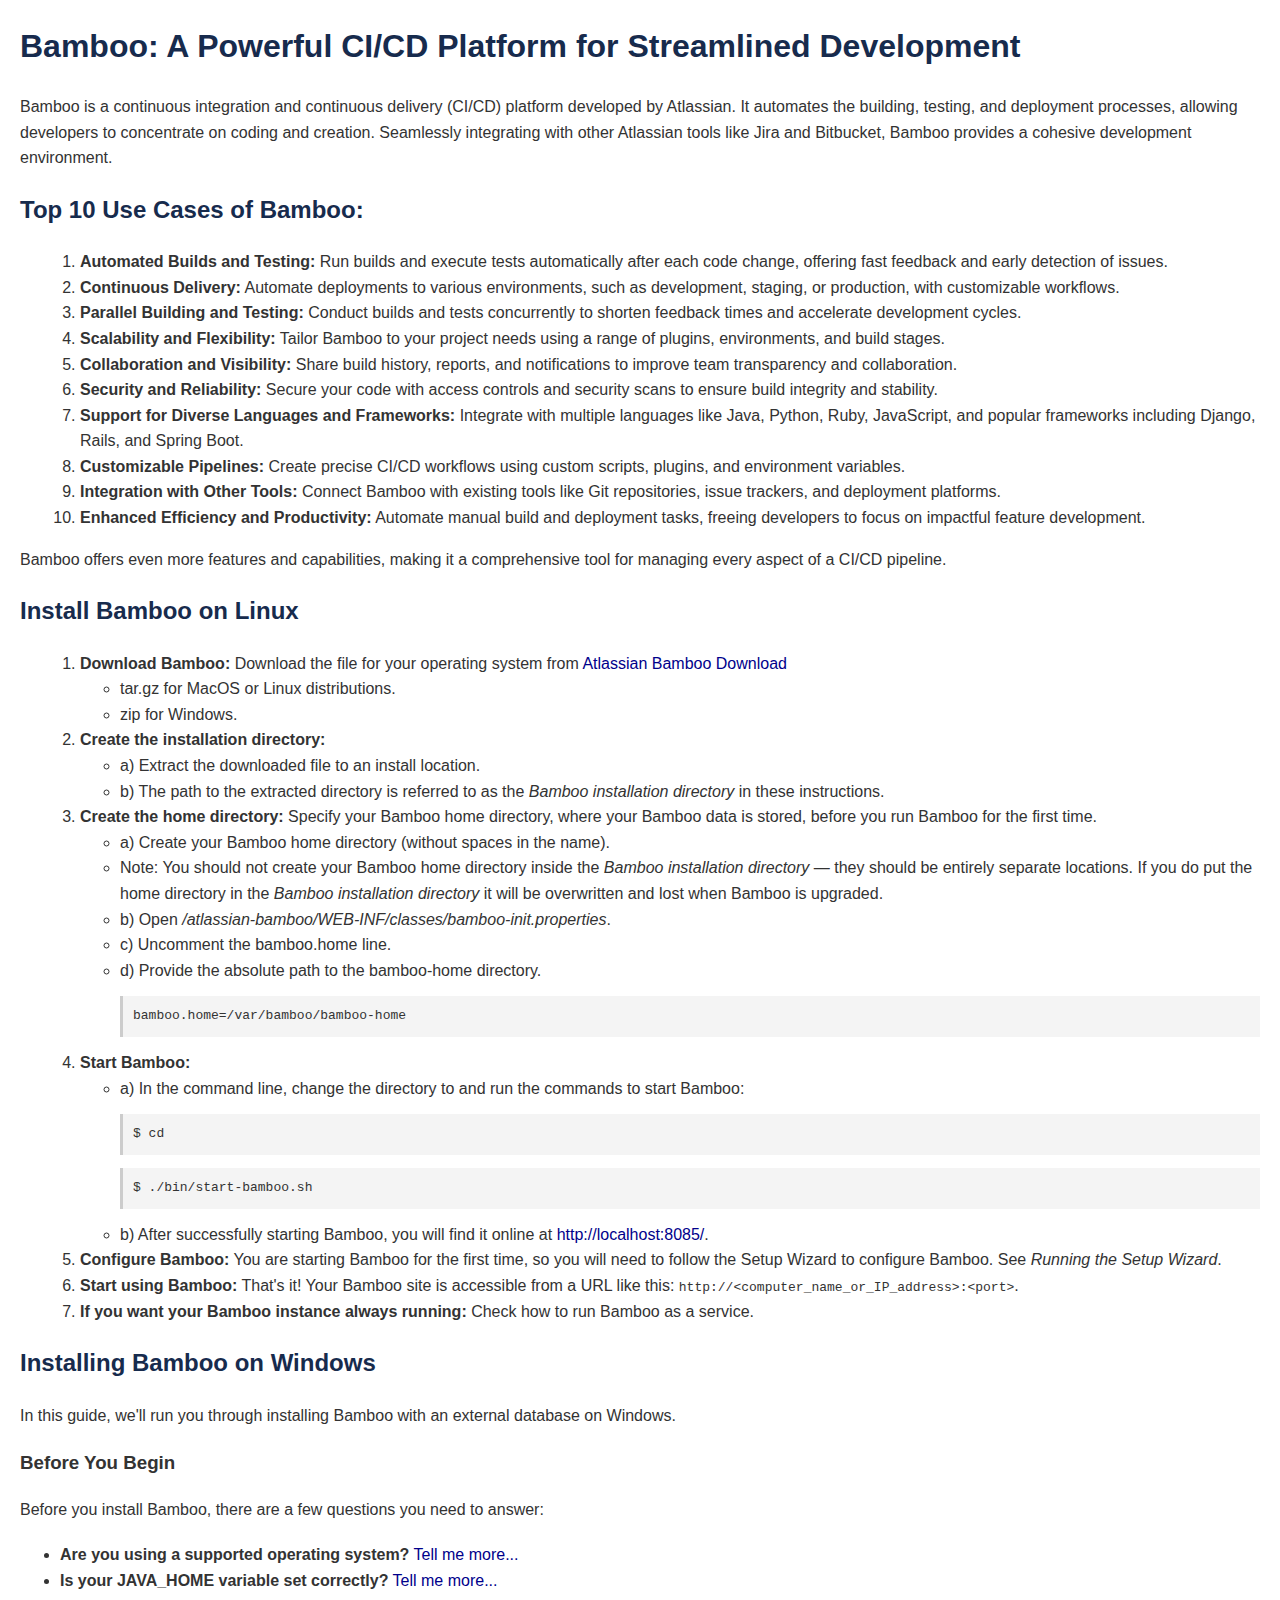
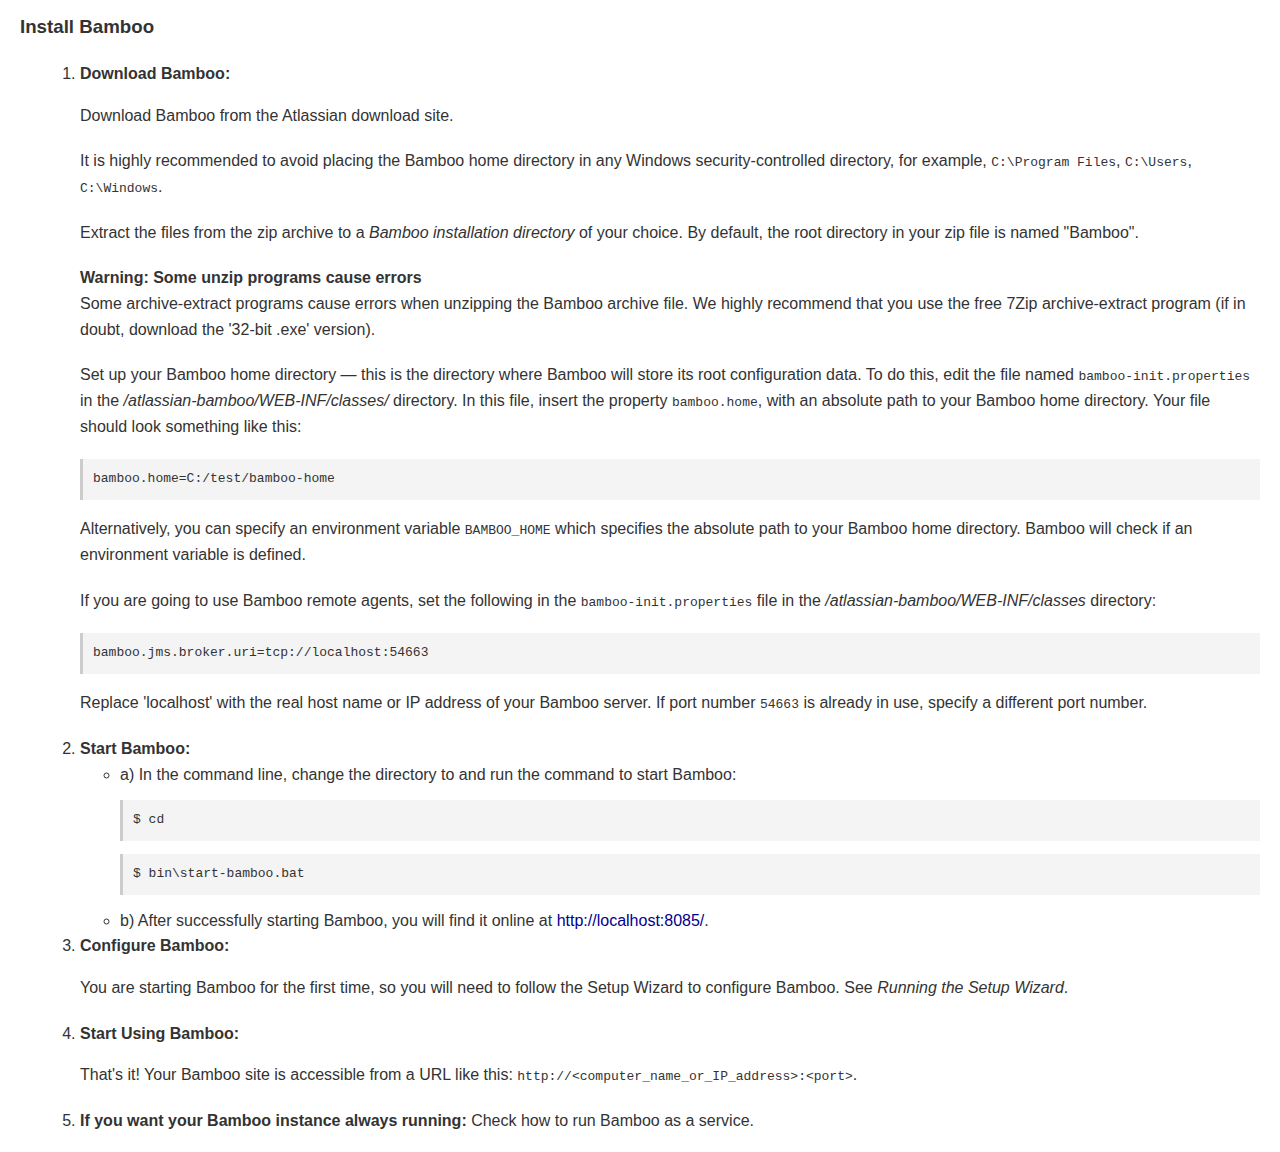
==== index.html @ e3a887dc "Update index.html" ====
<!DOCTYPE html>
<html lang="en">
<head>
    <meta charset="UTF-8">
    <meta name="viewport" content="width=device-width, initial-scale=1.0">
    <title>Bamboo: A Powerful CI/CD Platform for Streamlined Development</title>
    <link rel="stylesheet" href="style.css">
  
</head>
<body>
    <h1>Bamboo: A Powerful CI/CD Platform for Streamlined Development</h1>
    <p>Bamboo is a continuous integration and continuous delivery (CI/CD) platform developed by Atlassian. It automates the building, testing, and deployment processes, allowing developers to concentrate on coding and creation. Seamlessly integrating with other Atlassian tools like Jira and Bitbucket, Bamboo provides a cohesive development environment.</p>
    
    <h2>Top 10 Use Cases of Bamboo:</h2>
    <ol>
        <li><strong>Automated Builds and Testing:</strong> Run builds and execute tests automatically after each code change, offering fast feedback and early detection of issues.</li>
        <li><strong>Continuous Delivery:</strong> Automate deployments to various environments, such as development, staging, or production, with customizable workflows.</li>
        <li><strong>Parallel Building and Testing:</strong> Conduct builds and tests concurrently to shorten feedback times and accelerate development cycles.</li>
        <li><strong>Scalability and Flexibility:</strong> Tailor Bamboo to your project needs using a range of plugins, environments, and build stages.</li>
        <li><strong>Collaboration and Visibility:</strong> Share build history, reports, and notifications to improve team transparency and collaboration.</li>
        <li><strong>Security and Reliability:</strong> Secure your code with access controls and security scans to ensure build integrity and stability.</li>
        <li><strong>Support for Diverse Languages and Frameworks:</strong> Integrate with multiple languages like Java, Python, Ruby, JavaScript, and popular frameworks including Django, Rails, and Spring Boot.</li>
        <li><strong>Customizable Pipelines:</strong> Create precise CI/CD workflows using custom scripts, plugins, and environment variables.</li>
        <li><strong>Integration with Other Tools:</strong> Connect Bamboo with existing tools like Git repositories, issue trackers, and deployment platforms.</li>
        <li><strong>Enhanced Efficiency and Productivity:</strong> Automate manual build and deployment tasks, freeing developers to focus on impactful feature development.</li>
    </ol>

    <p>Bamboo offers even more features and capabilities, making it a comprehensive tool for managing every aspect of a CI/CD pipeline.</p>

    <h2>Install Bamboo on Linux</h2>
    <ol>
        <li><strong>Download Bamboo:</strong> Download the file for your operating system from <a href="https://www.atlassian.com/software/bamboo/download" target="_blank">Atlassian Bamboo Download</a>
            <ul>
                <li>tar.gz for MacOS or Linux distributions.</li>
                <li>zip for Windows.</li>
            </ul>
        </li>
        <li><strong>Create the installation directory:</strong>
            <ul>
                <li>a) Extract the downloaded file to an install location.</li>
                <li>b) The path to the extracted directory is referred to as the <em>Bamboo installation directory</em> in these instructions.</li>
            </ul>
        </li>
        <li><strong>Create the home directory:</strong> Specify your Bamboo home directory, where your Bamboo data is stored, before you run Bamboo for the first time.
            <ul>
                <li>a) Create your Bamboo home directory (without spaces in the name).</li>
                <li>Note: You should not create your Bamboo home directory inside the <em>Bamboo installation directory</em> — they should be entirely separate locations. If you do put the home directory in the <em>Bamboo installation directory</em> it will be overwritten and lost when Bamboo is upgraded.</li>
                <li>b) Open <em><Bamboo installation directory>/atlassian-bamboo/WEB-INF/classes/bamboo-init.properties</em>.</li>
                <li>c) Uncomment the bamboo.home line.</li>
                <li>d) Provide the absolute path to the bamboo-home directory.
                    <pre>bamboo.home=/var/bamboo/bamboo-home</pre>
                </li>
            </ul>
        </li>
        <li><strong>Start Bamboo:</strong>
            <ul>
                <li>a) In the command line, change the directory to <em><Bamboo installation directory></em> and run the commands to start Bamboo:
                    <pre>$ cd <Bamboo installation directory></pre>
                    <pre>$ ./bin/start-bamboo.sh</pre>
                </li>
                <li>b) After successfully starting Bamboo, you will find it online at <a href="http://localhost:8085/" target="_blank">http://localhost:8085/</a>.</li>
            </ul>
        </li>
        <li><strong>Configure Bamboo:</strong> You are starting Bamboo for the first time, so you will need to follow the Setup Wizard to configure Bamboo. See <em>Running the Setup Wizard</em>.</li>
        <li><strong>Start using Bamboo:</strong> That's it! Your Bamboo site is accessible from a URL like this: <code>http://&lt;computer_name_or_IP_address&gt;:&lt;port&gt;</code>.</li>
        <li><strong>If you want your Bamboo instance always running:</strong> Check how to run Bamboo as a service.</li>
    </ol>

    <h2>Installing Bamboo on Windows</h2>

<p>In this guide, we'll run you through installing Bamboo with an external database on Windows.</p>

<h3>Before You Begin</h3>
<p>Before you install Bamboo, there are a few questions you need to answer:</p>
<ul>
    <li><strong>Are you using a supported operating system?</strong> <a href="#">Tell me more...</a></li>
    <li><strong>Is your JAVA_HOME variable set correctly?</strong> <a href="#">Tell me more...</a></li>
</ul>

<h3>Install Bamboo</h3>
<ol>
    <li><strong>Download Bamboo:</strong>
        <p>Download Bamboo from the Atlassian download site.</p>
        <p>It is highly recommended to avoid placing the Bamboo home directory in any Windows security-controlled directory, for example, <code>C:\Program Files</code>, <code>C:\Users</code>, <code>C:\Windows</code>.</p>
        <p>Extract the files from the zip archive to a <em>Bamboo installation directory</em> of your choice. By default, the root directory in your zip file is named "Bamboo".</p>
        <p><strong>Warning: Some unzip programs cause errors</strong><br>
        Some archive-extract programs cause errors when unzipping the Bamboo archive file. We highly recommend that you use the free 7Zip archive-extract program (if in doubt, download the '32-bit .exe' version).</p>
        <p>Set up your Bamboo home directory — this is the directory where Bamboo will store its root configuration data. To do this, edit the file named <code>bamboo-init.properties</code> in the <em><Bamboo installation directory>/atlassian-bamboo/WEB-INF/classes/</em> directory. In this file, insert the property <code>bamboo.home</code>, with an absolute path to your Bamboo home directory. Your file should look something like this:</p>
        <pre>bamboo.home=C:/test/bamboo-home</pre>
        <p>Alternatively, you can specify an environment variable <code>BAMBOO_HOME</code> which specifies the absolute path to your Bamboo home directory. Bamboo will check if an environment variable is defined.</p>
        <p>If you are going to use Bamboo remote agents, set the following in the <code>bamboo-init.properties</code> file in the <em><Bamboo installation directory>/atlassian-bamboo/WEB-INF/classes</em> directory:</p>
        <pre>bamboo.jms.broker.uri=tcp://localhost:54663</pre>
        <p>Replace 'localhost' with the real host name or IP address of your Bamboo server. If port number <code>54663</code> is already in use, specify a different port number.</p>
    </li>
    <li><strong>Start Bamboo:</strong>
        <ul>
            <li>a) In the command line, change the directory to <em><Bamboo installation directory></em> and run the command to start Bamboo:
                <pre>$ cd <Bamboo installation directory></pre>
                <pre>$ bin\start-bamboo.bat</pre>
            </li>
            <li>b) After successfully starting Bamboo, you will find it online at <a href="http://localhost:8085/" target="_blank">http://localhost:8085/</a>.</li>
        </ul>
    </li>
    <li><strong>Configure Bamboo:</strong>
        <p>You are starting Bamboo for the first time, so you will need to follow the Setup Wizard to configure Bamboo. See <em>Running the Setup Wizard</em>.</p>
    </li>
    <li><strong>Start Using Bamboo:</strong>
        <p>That's it! Your Bamboo site is accessible from a URL like this: <code>http://&lt;computer_name_or_IP_address&gt;:&lt;port&gt;</code>.</p>
    </li>
    <li><strong>If you want your Bamboo instance always running:</strong> Check how to run Bamboo as a service.</li>
</ol>

</body>
</html>
---- style.css ----
body {
            font-family: Arial, sans-serif;
            margin: 20px;
            line-height: 1.6;
            color: #333;
        }

        h1, h2 {
    background-color: #FFF;
    color: #172B4D;
    
        }

        ol {
            margin-left: 20px;
        }

        p {
            margin-bottom: 20px;
        }

        a {
            color: darkblue;
            text-decoration: none;
        }

        a:hover {
            text-decoration: underline;
        }

        pre {
            background-color: #f4f4f4;
            padding: 10px;
            border-left: 3px solid #ccc;
            overflow-x: auto;
        }

        /* Responsive styling */
        @media (max-width: 600px) {
            body {
                margin: 10px;
            }

            h1 {
                font-size: 1.5em;
            }

            h2 {
                font-size: 1.2em;
            }

            ol {
                margin-left: 10px;
            }

            pre {
                font-size: 0.9em;
            }
        }
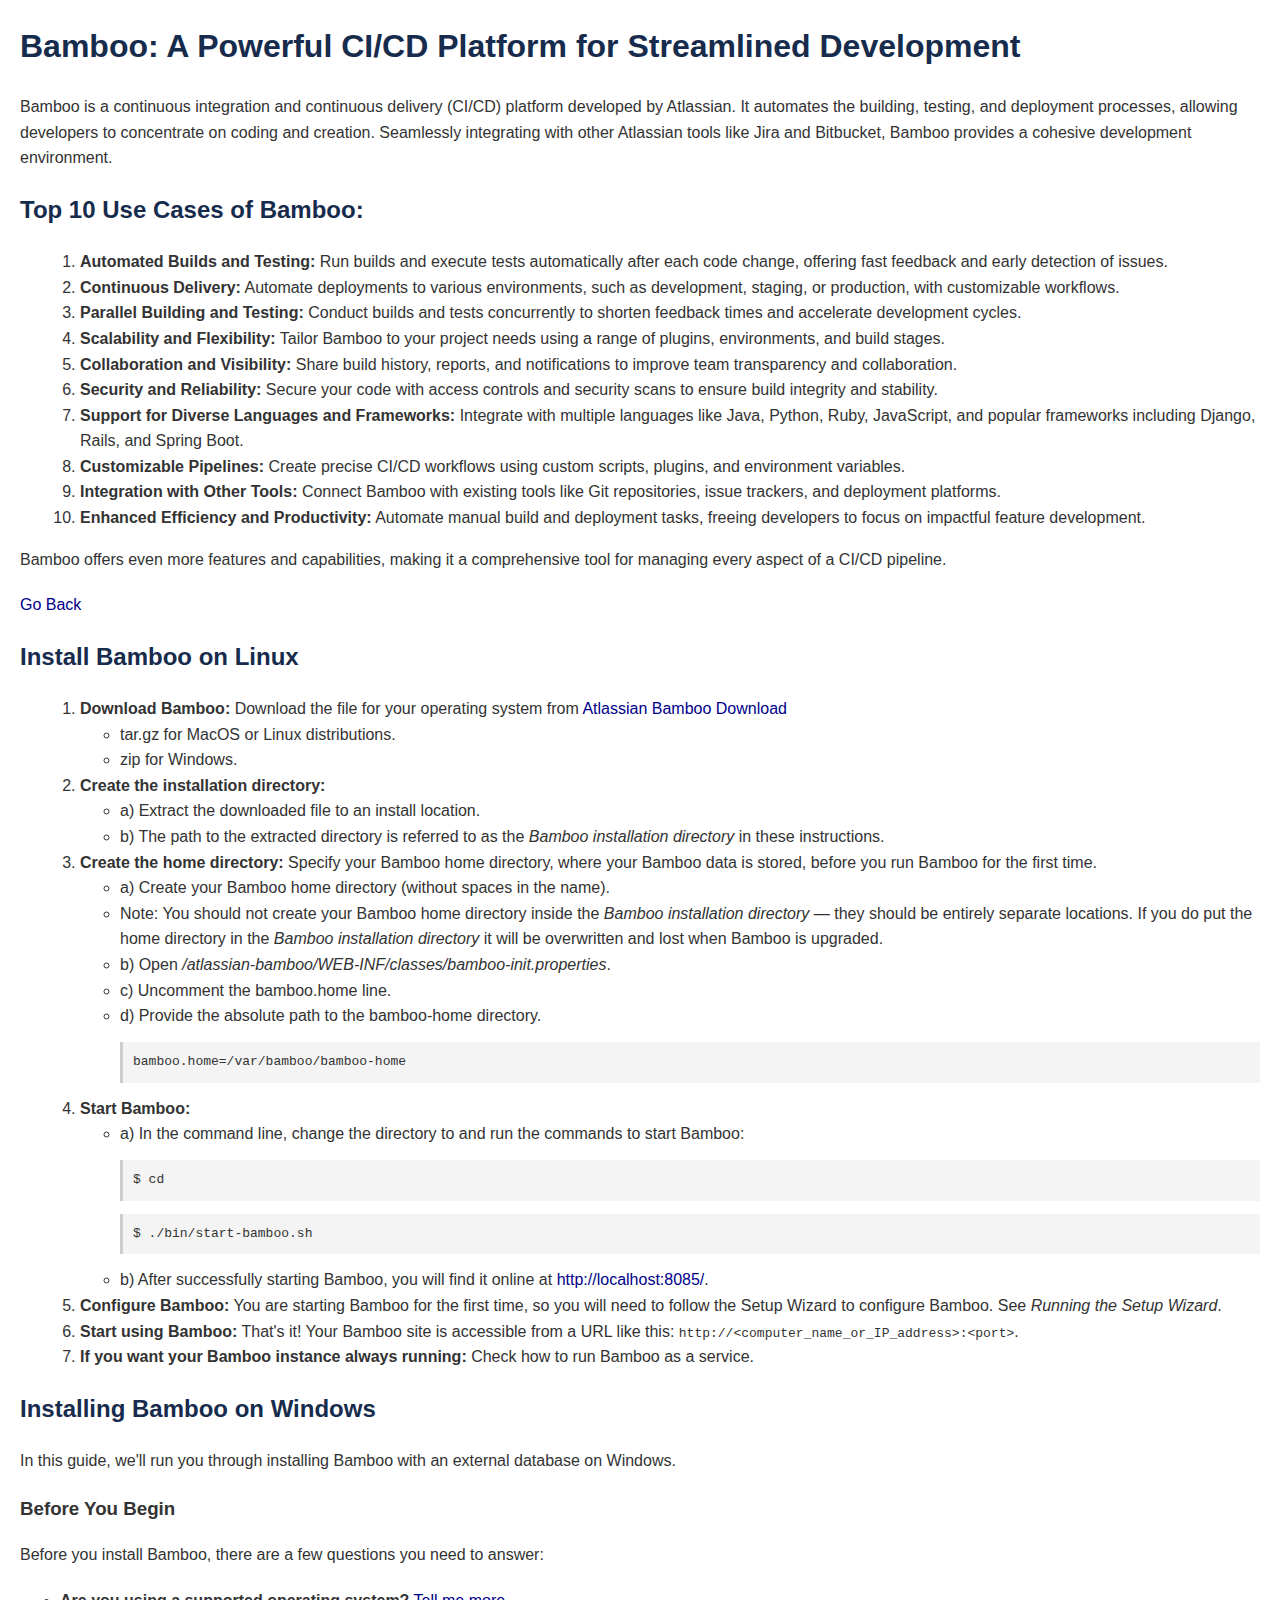
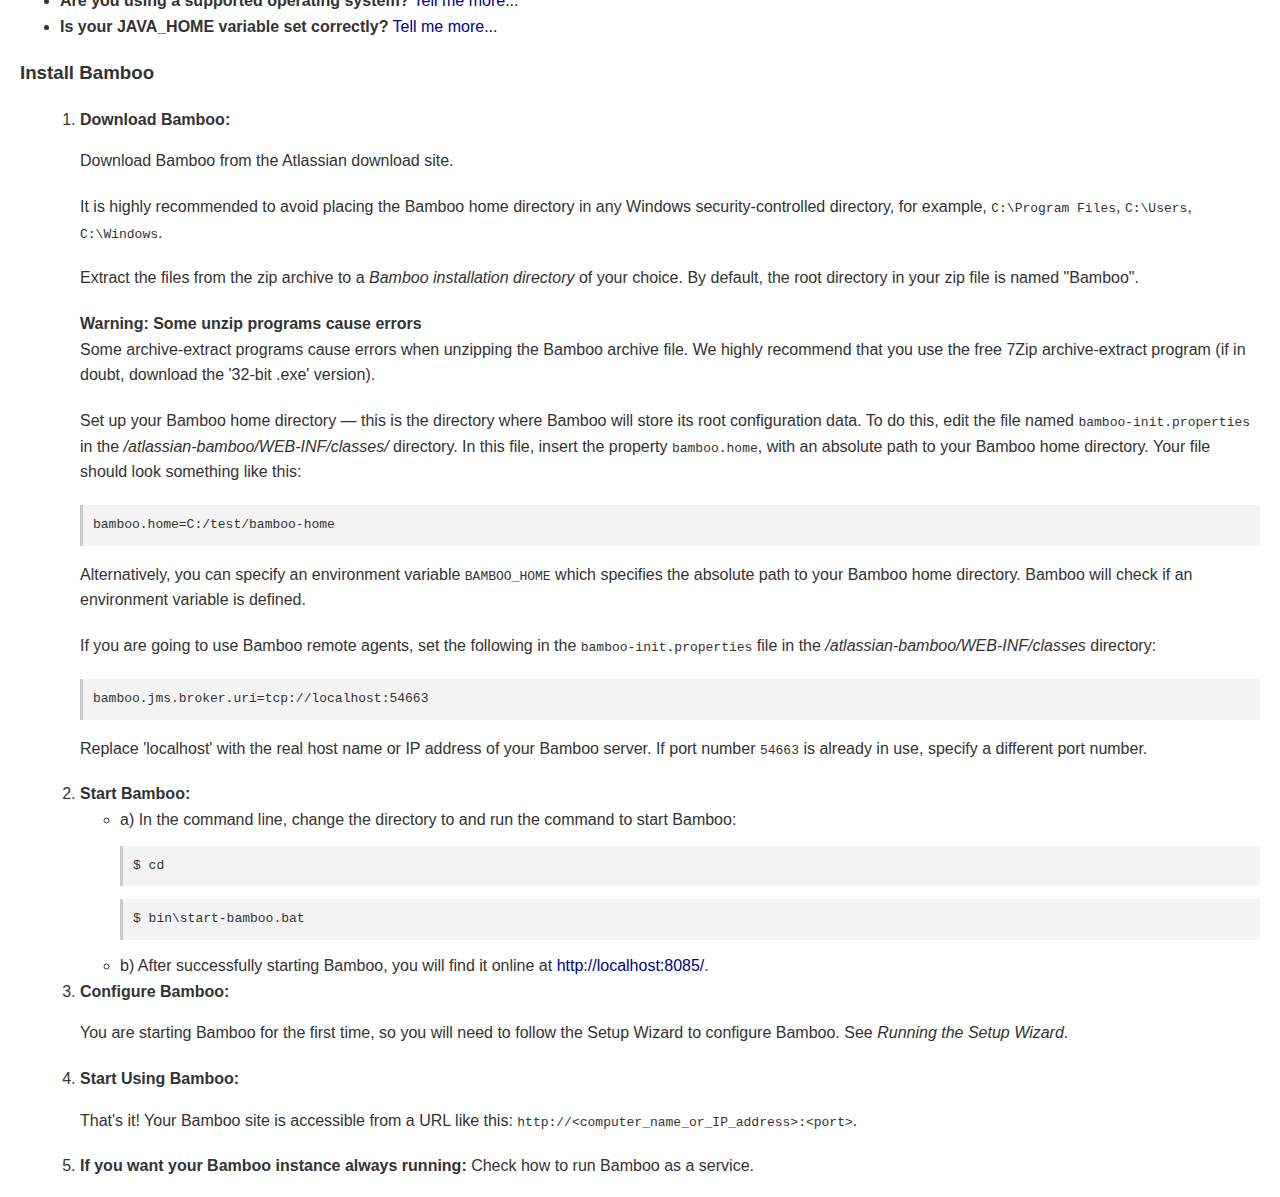
==== commit 2b1f0b2b: "Update index.html" ====
--- a/index.html
+++ b/index.html
@@ -26,6 +26,7 @@
     </ol>
 
     <p>Bamboo offers even more features and capabilities, making it a comprehensive tool for managing every aspect of a CI/CD pipeline.</p>
+    <a href="javascript:history.back()" class="back-link">Go Back</a>
 
     <h2>Install Bamboo on Linux</h2>
     <ol>
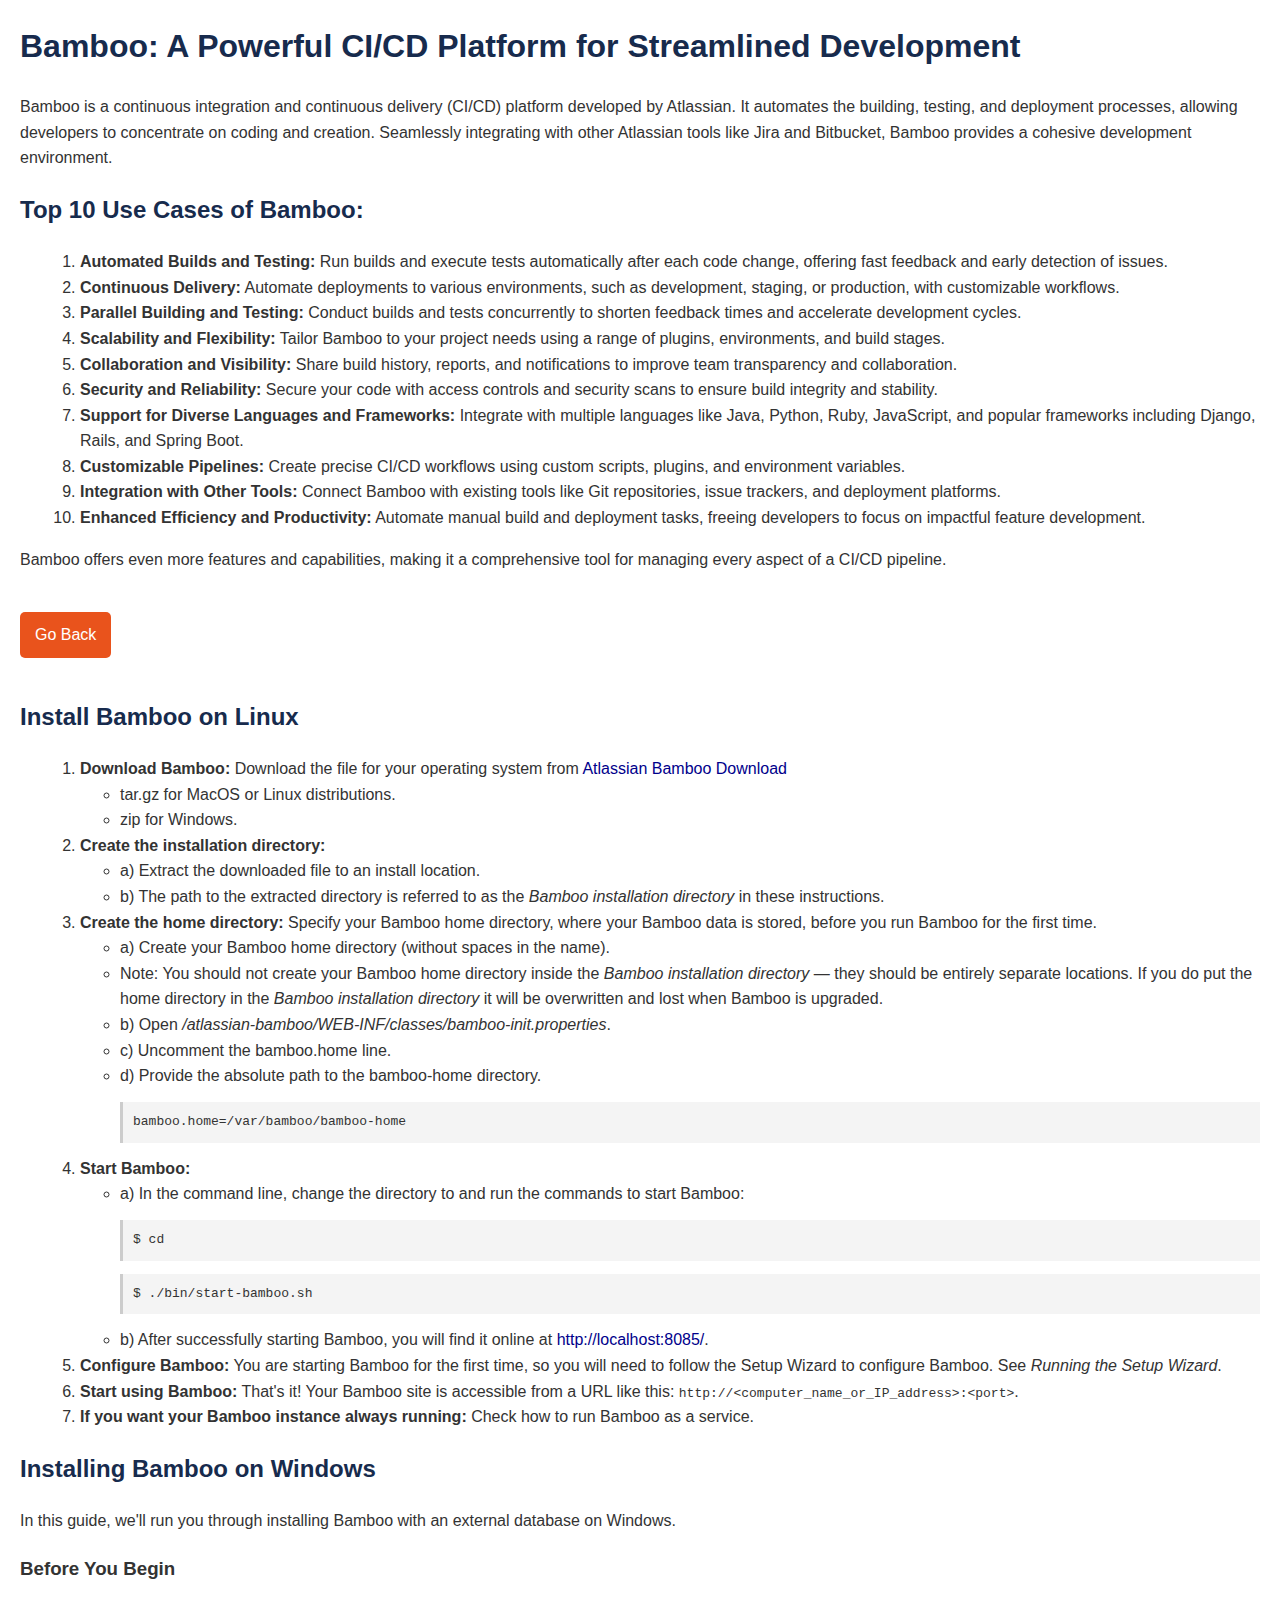
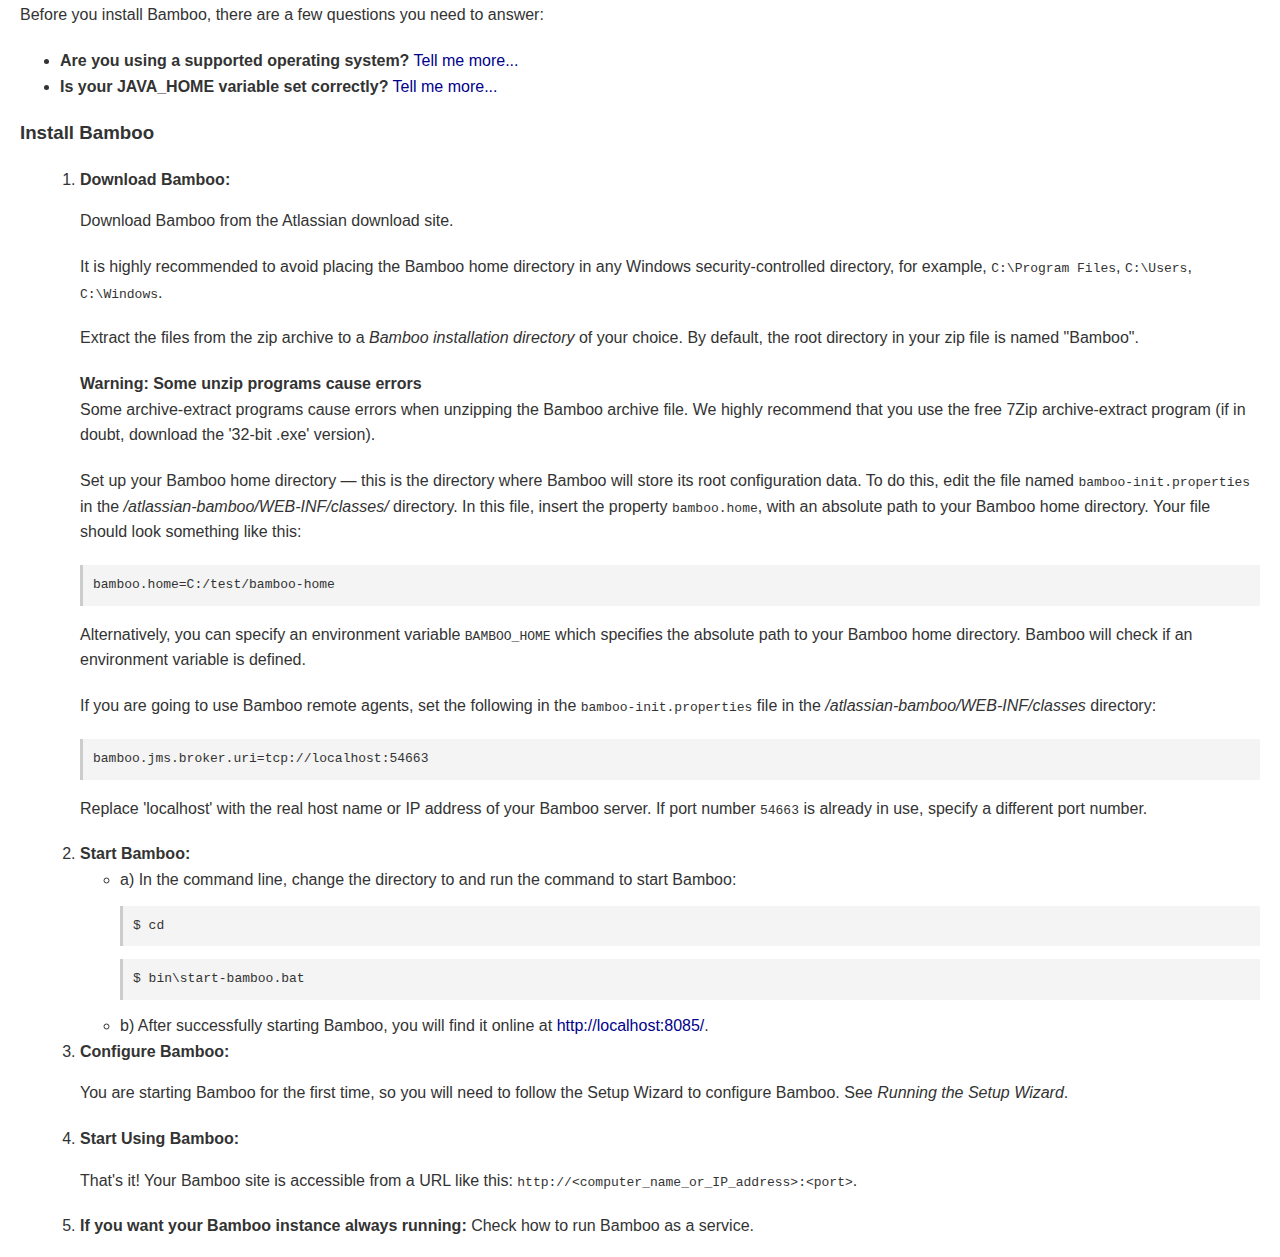
==== commit d2b42685: "Update index.html" ====
--- a/index.html
+++ b/index.html
@@ -7,6 +7,29 @@
     <link rel="stylesheet" href="style.css">
   
 </head>
+    <style>
+         .back-link {
+            display: inline-block;
+            margin: 20px 0;
+            padding: 10px 15px;
+            background-color: #e9531c;
+            color: white;
+            text-decoration: none;
+            border-radius: 5px;
+            text-align: center;
+        }
+        .back-link:hover {
+            background-color: #d84315;
+        }
+        @media (max-width: 600px) {
+            body {
+                padding: 10px;
+            }
+            .container {
+                padding: 15px;
+            }
+        }
+    </style>
 <body>
     <h1>Bamboo: A Powerful CI/CD Platform for Streamlined Development</h1>
     <p>Bamboo is a continuous integration and continuous delivery (CI/CD) platform developed by Atlassian. It automates the building, testing, and deployment processes, allowing developers to concentrate on coding and creation. Seamlessly integrating with other Atlassian tools like Jira and Bitbucket, Bamboo provides a cohesive development environment.</p>
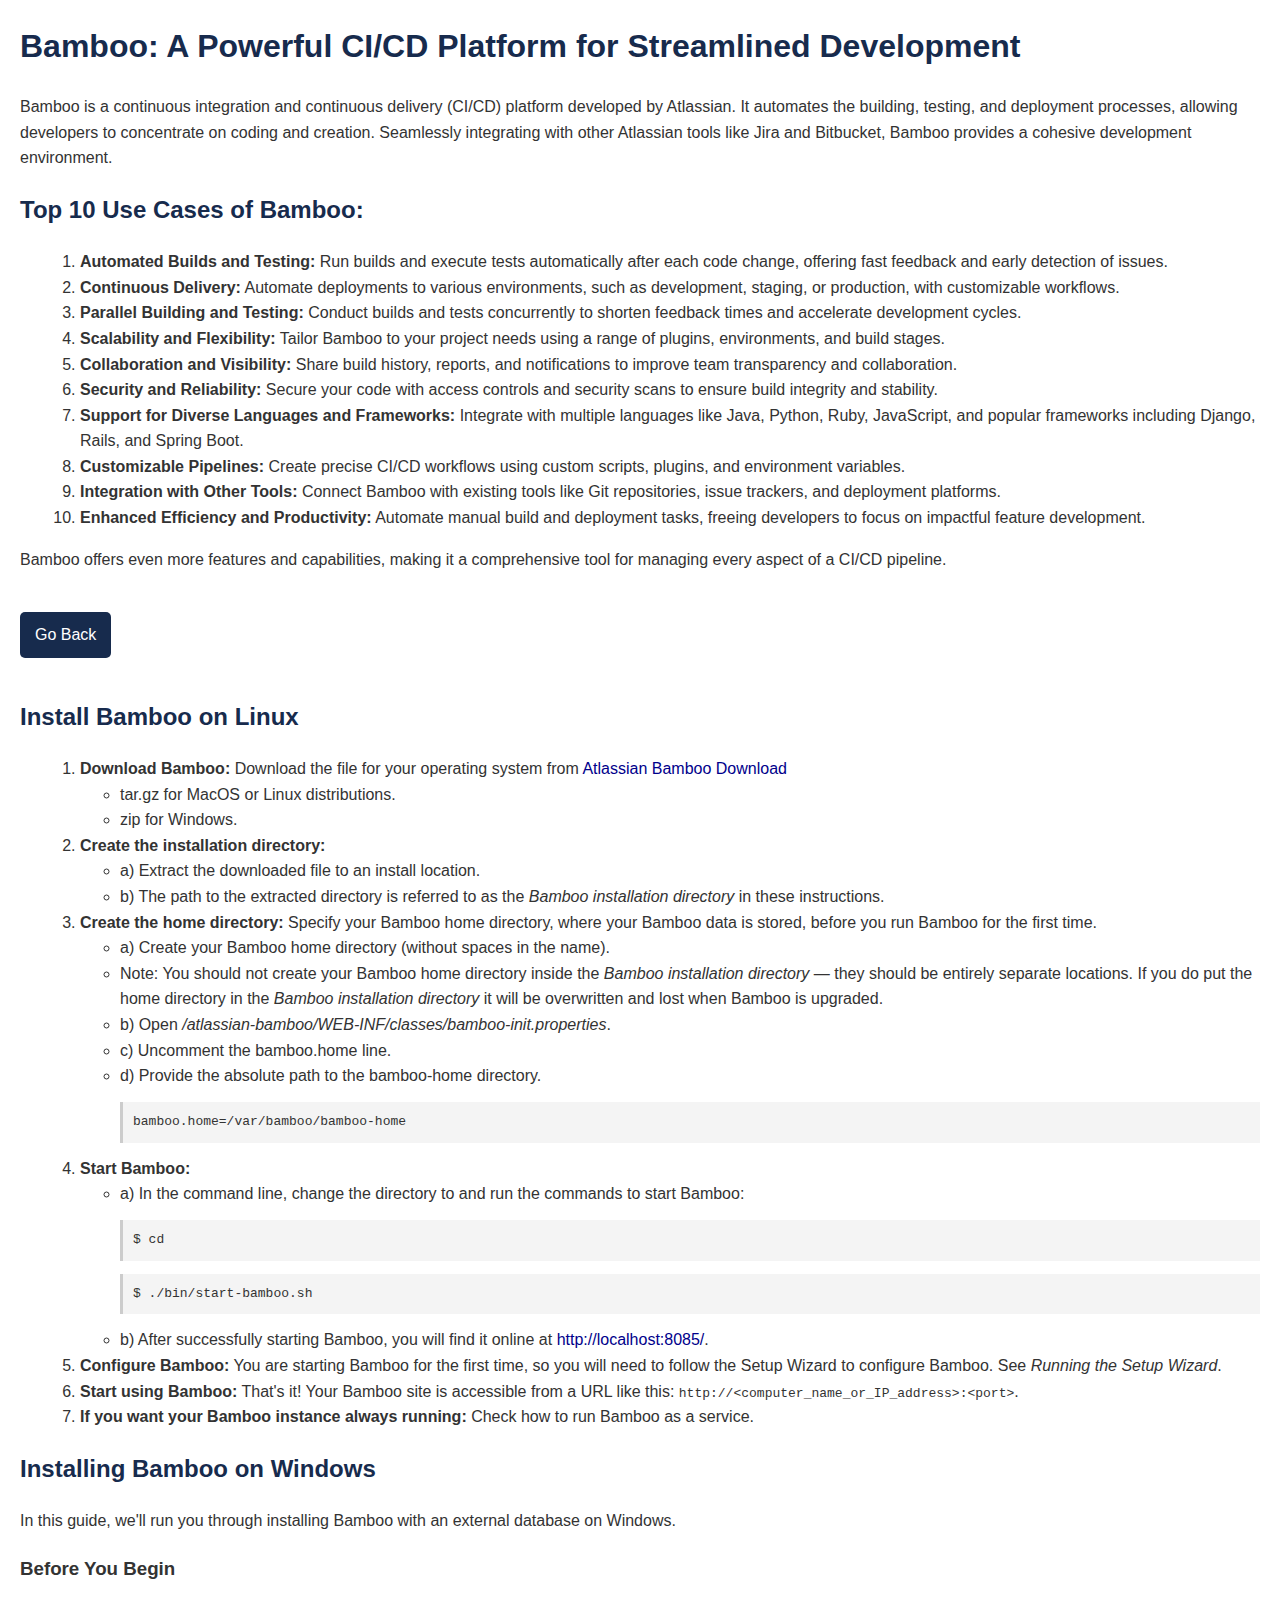
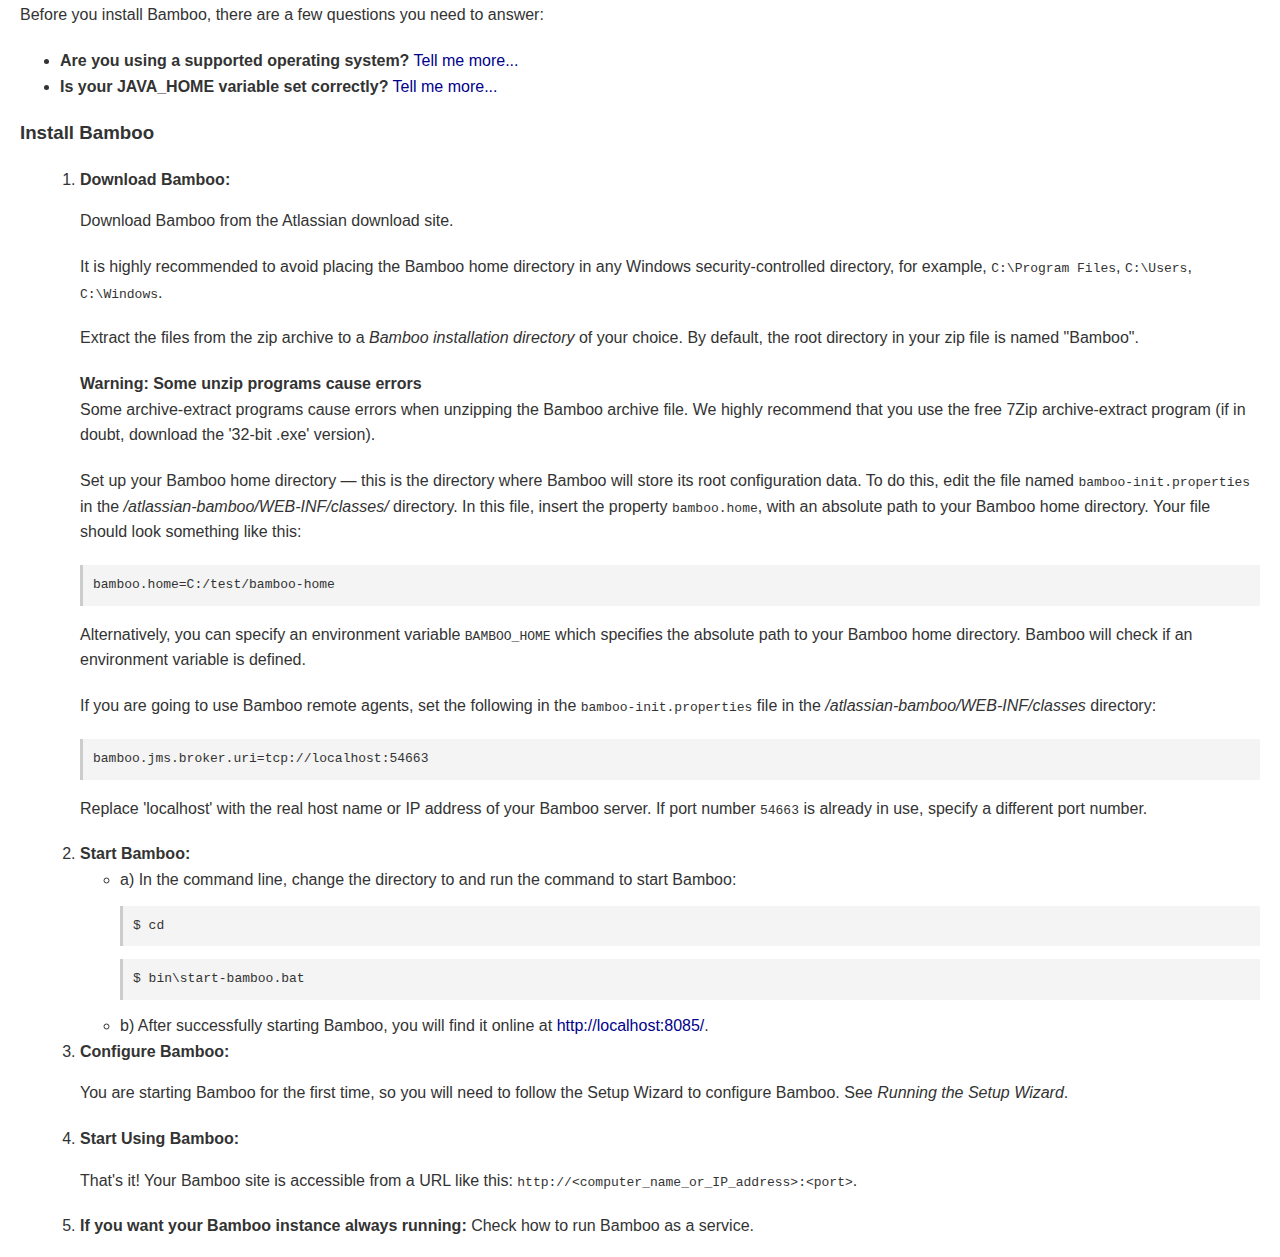
==== commit 6d0a56bd: "Update index.html" ====
--- a/index.html
+++ b/index.html
@@ -12,14 +12,14 @@
             display: inline-block;
             margin: 20px 0;
             padding: 10px 15px;
-            background-color: #e9531c;
+            background-color: #172B4D;;
             color: white;
             text-decoration: none;
             border-radius: 5px;
             text-align: center;
         }
         .back-link:hover {
-            background-color: #d84315;
+            background-color: #172B4D;;
         }
         @media (max-width: 600px) {
             body {
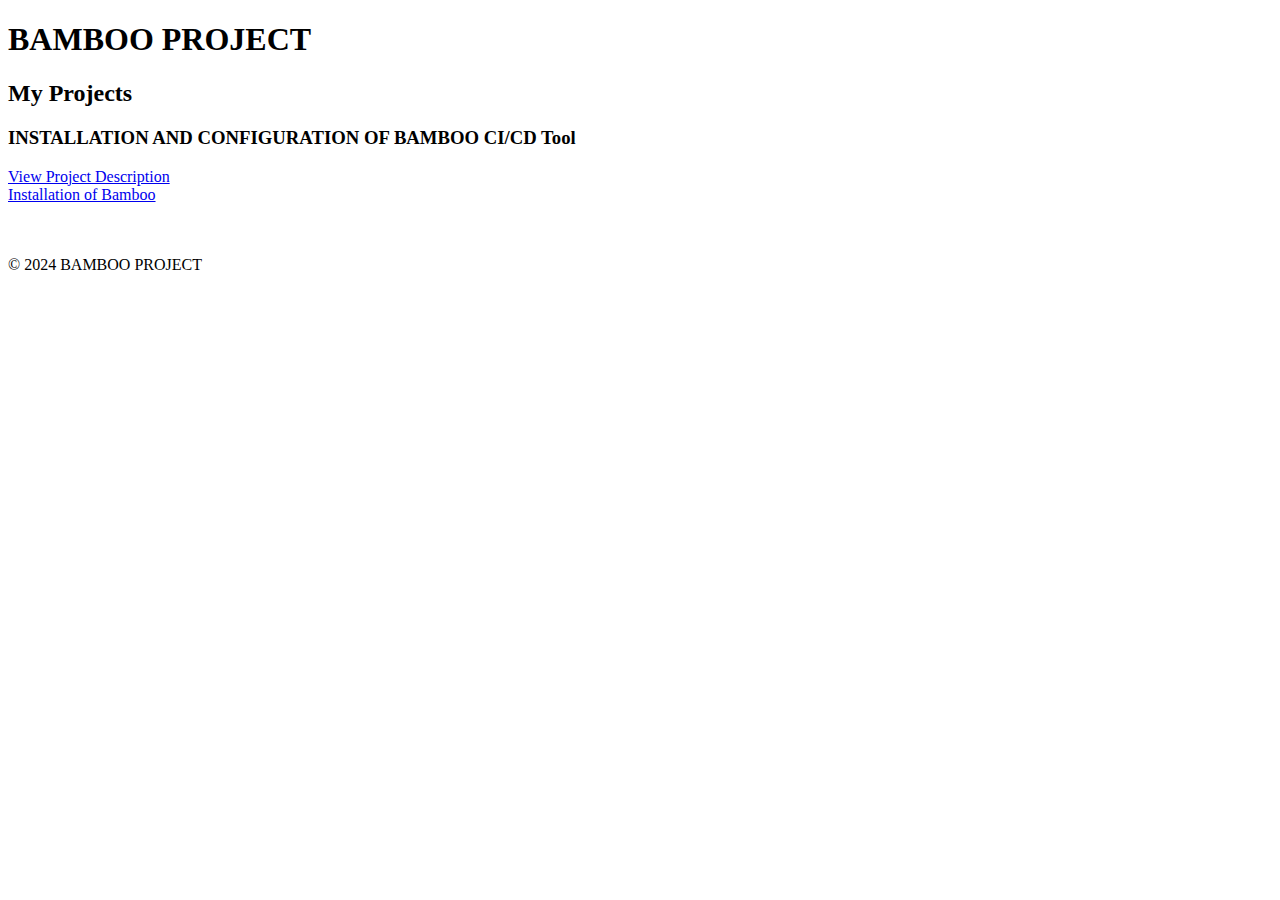
==== commit d2cd2530: "Update index.html" ====
--- a/index.html
+++ b/index.html
@@ -1,138 +1,39 @@
 <!DOCTYPE html>
-<html lang="en">
-<head>
+<html lang="en"><head>
     <meta charset="UTF-8">
     <meta name="viewport" content="width=device-width, initial-scale=1.0">
-    <title>Bamboo: A Powerful CI/CD Platform for Streamlined Development</title>
-    <link rel="stylesheet" href="style.css">
-  
+    <title>My Portfolio</title>
+    <link rel="stylesheet" href="index.css">
 </head>
-    <style>
-         .back-link {
-            display: inline-block;
-            margin: 20px 0;
-            padding: 10px 15px;
-            background-color: #172B4D;;
-            color: white;
-            text-decoration: none;
-            border-radius: 5px;
-            text-align: center;
-        }
-        .back-link:hover {
-            background-color: #172B4D;;
-        }
-        @media (max-width: 600px) {
-            body {
-                padding: 10px;
-            }
-            .container {
-                padding: 15px;
-            }
-        }
-    </style>
 <body>
-    <h1>Bamboo: A Powerful CI/CD Platform for Streamlined Development</h1>
-    <p>Bamboo is a continuous integration and continuous delivery (CI/CD) platform developed by Atlassian. It automates the building, testing, and deployment processes, allowing developers to concentrate on coding and creation. Seamlessly integrating with other Atlassian tools like Jira and Bitbucket, Bamboo provides a cohesive development environment.</p>
+    <header>
+        <h1>BAMBOO PROJECT</h1>
+    </header>
     
-    <h2>Top 10 Use Cases of Bamboo:</h2>
-    <ol>
-        <li><strong>Automated Builds and Testing:</strong> Run builds and execute tests automatically after each code change, offering fast feedback and early detection of issues.</li>
-        <li><strong>Continuous Delivery:</strong> Automate deployments to various environments, such as development, staging, or production, with customizable workflows.</li>
-        <li><strong>Parallel Building and Testing:</strong> Conduct builds and tests concurrently to shorten feedback times and accelerate development cycles.</li>
-        <li><strong>Scalability and Flexibility:</strong> Tailor Bamboo to your project needs using a range of plugins, environments, and build stages.</li>
-        <li><strong>Collaboration and Visibility:</strong> Share build history, reports, and notifications to improve team transparency and collaboration.</li>
-        <li><strong>Security and Reliability:</strong> Secure your code with access controls and security scans to ensure build integrity and stability.</li>
-        <li><strong>Support for Diverse Languages and Frameworks:</strong> Integrate with multiple languages like Java, Python, Ruby, JavaScript, and popular frameworks including Django, Rails, and Spring Boot.</li>
-        <li><strong>Customizable Pipelines:</strong> Create precise CI/CD workflows using custom scripts, plugins, and environment variables.</li>
-        <li><strong>Integration with Other Tools:</strong> Connect Bamboo with existing tools like Git repositories, issue trackers, and deployment platforms.</li>
-        <li><strong>Enhanced Efficiency and Productivity:</strong> Automate manual build and deployment tasks, freeing developers to focus on impactful feature development.</li>
-    </ol>
+    <section id="projects">
+        <h2>My Projects</h2>
+        <div class="project">
+            <h3>INSTALLATION AND CONFIGURATION OF BAMBOO CI/CD Tool</h3>
+            <a href="index.html">View Project Description</a>
+            <br>
+            <a href="Thirdpage.html">Installation of Bamboo</a>
+        </div>
+        <!-- Add more projects as needed -->
+    </section>
+     <br>
+     <br>
+    <footer>
+        <p>© 2024 BAMBOO PROJECT</p>
+    </footer>
+    <script src="script.js">
+        
+    // You can add interactivity here if needed
+    document.querySelector('form').addEventListener('submit', function(e) {
+        e.preventDefault();
+        alert('Thank you for your message!');
+    });
+    </script>
 
-    <p>Bamboo offers even more features and capabilities, making it a comprehensive tool for managing every aspect of a CI/CD pipeline.</p>
-    <a href="javascript:history.back()" class="back-link">Go Back</a>
-
-    <h2>Install Bamboo on Linux</h2>
-    <ol>
-        <li><strong>Download Bamboo:</strong> Download the file for your operating system from <a href="https://www.atlassian.com/software/bamboo/download" target="_blank">Atlassian Bamboo Download</a>
-            <ul>
-                <li>tar.gz for MacOS or Linux distributions.</li>
-                <li>zip for Windows.</li>
-            </ul>
-        </li>
-        <li><strong>Create the installation directory:</strong>
-            <ul>
-                <li>a) Extract the downloaded file to an install location.</li>
-                <li>b) The path to the extracted directory is referred to as the <em>Bamboo installation directory</em> in these instructions.</li>
-            </ul>
-        </li>
-        <li><strong>Create the home directory:</strong> Specify your Bamboo home directory, where your Bamboo data is stored, before you run Bamboo for the first time.
-            <ul>
-                <li>a) Create your Bamboo home directory (without spaces in the name).</li>
-                <li>Note: You should not create your Bamboo home directory inside the <em>Bamboo installation directory</em> — they should be entirely separate locations. If you do put the home directory in the <em>Bamboo installation directory</em> it will be overwritten and lost when Bamboo is upgraded.</li>
-                <li>b) Open <em><Bamboo installation directory>/atlassian-bamboo/WEB-INF/classes/bamboo-init.properties</em>.</li>
-                <li>c) Uncomment the bamboo.home line.</li>
-                <li>d) Provide the absolute path to the bamboo-home directory.
-                    <pre>bamboo.home=/var/bamboo/bamboo-home</pre>
-                </li>
-            </ul>
-        </li>
-        <li><strong>Start Bamboo:</strong>
-            <ul>
-                <li>a) In the command line, change the directory to <em><Bamboo installation directory></em> and run the commands to start Bamboo:
-                    <pre>$ cd <Bamboo installation directory></pre>
-                    <pre>$ ./bin/start-bamboo.sh</pre>
-                </li>
-                <li>b) After successfully starting Bamboo, you will find it online at <a href="http://localhost:8085/" target="_blank">http://localhost:8085/</a>.</li>
-            </ul>
-        </li>
-        <li><strong>Configure Bamboo:</strong> You are starting Bamboo for the first time, so you will need to follow the Setup Wizard to configure Bamboo. See <em>Running the Setup Wizard</em>.</li>
-        <li><strong>Start using Bamboo:</strong> That's it! Your Bamboo site is accessible from a URL like this: <code>http://&lt;computer_name_or_IP_address&gt;:&lt;port&gt;</code>.</li>
-        <li><strong>If you want your Bamboo instance always running:</strong> Check how to run Bamboo as a service.</li>
-    </ol>
-
-    <h2>Installing Bamboo on Windows</h2>
-
-<p>In this guide, we'll run you through installing Bamboo with an external database on Windows.</p>
-
-<h3>Before You Begin</h3>
-<p>Before you install Bamboo, there are a few questions you need to answer:</p>
-<ul>
-    <li><strong>Are you using a supported operating system?</strong> <a href="#">Tell me more...</a></li>
-    <li><strong>Is your JAVA_HOME variable set correctly?</strong> <a href="#">Tell me more...</a></li>
-</ul>
-
-<h3>Install Bamboo</h3>
-<ol>
-    <li><strong>Download Bamboo:</strong>
-        <p>Download Bamboo from the Atlassian download site.</p>
-        <p>It is highly recommended to avoid placing the Bamboo home directory in any Windows security-controlled directory, for example, <code>C:\Program Files</code>, <code>C:\Users</code>, <code>C:\Windows</code>.</p>
-        <p>Extract the files from the zip archive to a <em>Bamboo installation directory</em> of your choice. By default, the root directory in your zip file is named "Bamboo".</p>
-        <p><strong>Warning: Some unzip programs cause errors</strong><br>
-        Some archive-extract programs cause errors when unzipping the Bamboo archive file. We highly recommend that you use the free 7Zip archive-extract program (if in doubt, download the '32-bit .exe' version).</p>
-        <p>Set up your Bamboo home directory — this is the directory where Bamboo will store its root configuration data. To do this, edit the file named <code>bamboo-init.properties</code> in the <em><Bamboo installation directory>/atlassian-bamboo/WEB-INF/classes/</em> directory. In this file, insert the property <code>bamboo.home</code>, with an absolute path to your Bamboo home directory. Your file should look something like this:</p>
-        <pre>bamboo.home=C:/test/bamboo-home</pre>
-        <p>Alternatively, you can specify an environment variable <code>BAMBOO_HOME</code> which specifies the absolute path to your Bamboo home directory. Bamboo will check if an environment variable is defined.</p>
-        <p>If you are going to use Bamboo remote agents, set the following in the <code>bamboo-init.properties</code> file in the <em><Bamboo installation directory>/atlassian-bamboo/WEB-INF/classes</em> directory:</p>
-        <pre>bamboo.jms.broker.uri=tcp://localhost:54663</pre>
-        <p>Replace 'localhost' with the real host name or IP address of your Bamboo server. If port number <code>54663</code> is already in use, specify a different port number.</p>
-    </li>
-    <li><strong>Start Bamboo:</strong>
-        <ul>
-            <li>a) In the command line, change the directory to <em><Bamboo installation directory></em> and run the command to start Bamboo:
-                <pre>$ cd <Bamboo installation directory></pre>
-                <pre>$ bin\start-bamboo.bat</pre>
-            </li>
-            <li>b) After successfully starting Bamboo, you will find it online at <a href="http://localhost:8085/" target="_blank">http://localhost:8085/</a>.</li>
-        </ul>
-    </li>
-    <li><strong>Configure Bamboo:</strong>
-        <p>You are starting Bamboo for the first time, so you will need to follow the Setup Wizard to configure Bamboo. See <em>Running the Setup Wizard</em>.</p>
-    </li>
-    <li><strong>Start Using Bamboo:</strong>
-        <p>That's it! Your Bamboo site is accessible from a URL like this: <code>http://&lt;computer_name_or_IP_address&gt;:&lt;port&gt;</code>.</p>
-    </li>
-    <li><strong>If you want your Bamboo instance always running:</strong> Check how to run Bamboo as a service.</li>
-</ol>
 
 </body>
 </html>
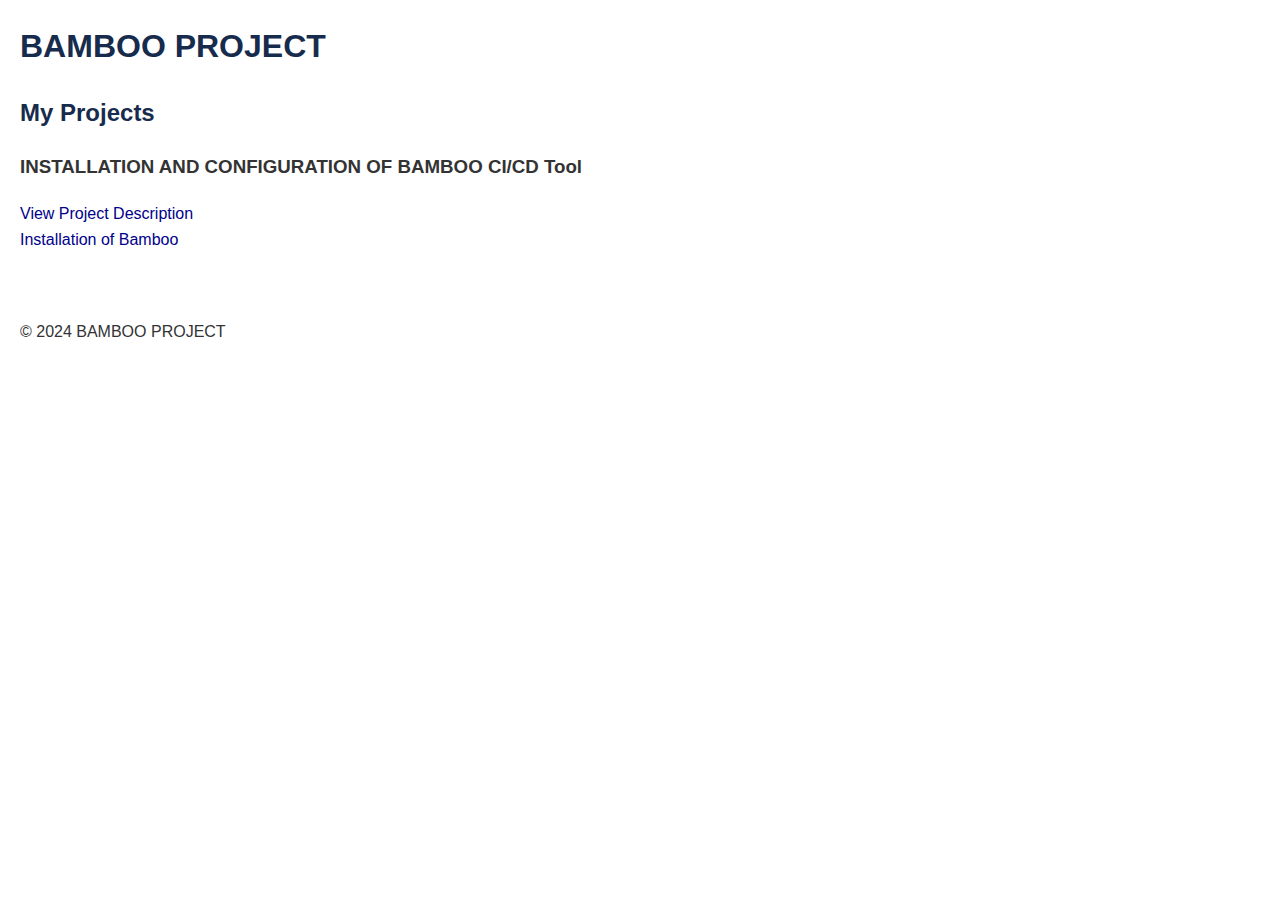
==== commit 9f6d0e8c: "Update index.html" ====
--- a/index.html
+++ b/index.html
@@ -2,8 +2,8 @@
 <html lang="en"><head>
     <meta charset="UTF-8">
     <meta name="viewport" content="width=device-width, initial-scale=1.0">
-    <title>My Portfolio</title>
-    <link rel="stylesheet" href="index.css">
+    <title>BAMBOO PROJECT</title>
+    <link rel="stylesheet" href="style.css">
 </head>
 <body>
     <header>
--- a/style.css
+++ b/style.css
@@ -0,0 +1,59 @@
+        body {
+            font-family: Arial, sans-serif;
+            margin: 20px;
+            line-height: 1.6;
+            color: #333;
+        }
+
+        h1, h2 {
+    background-color: #FFF;
+    color: #172B4D;
+    
+        }
+
+        ol {
+            margin-left: 20px;
+        }
+
+        p {
+            margin-bottom: 20px;
+        }
+
+        a {
+            color: darkblue;
+            text-decoration: none;
+        }
+
+        a:hover {
+            text-decoration: underline;
+        }
+
+        pre {
+            background-color: #f4f4f4;
+            padding: 10px;
+            border-left: 3px solid #ccc;
+            overflow-x: auto;
+        }
+
+        /* Responsive styling */
+        @media (max-width: 600px) {
+            body {
+                margin: 10px;
+            }
+
+            h1 {
+                font-size: 1.5em;
+            }
+
+            h2 {
+                font-size: 1.2em;
+            }
+
+            ol {
+                margin-left: 10px;
+            }
+
+            pre {
+                font-size: 0.9em;
+            }
+        }
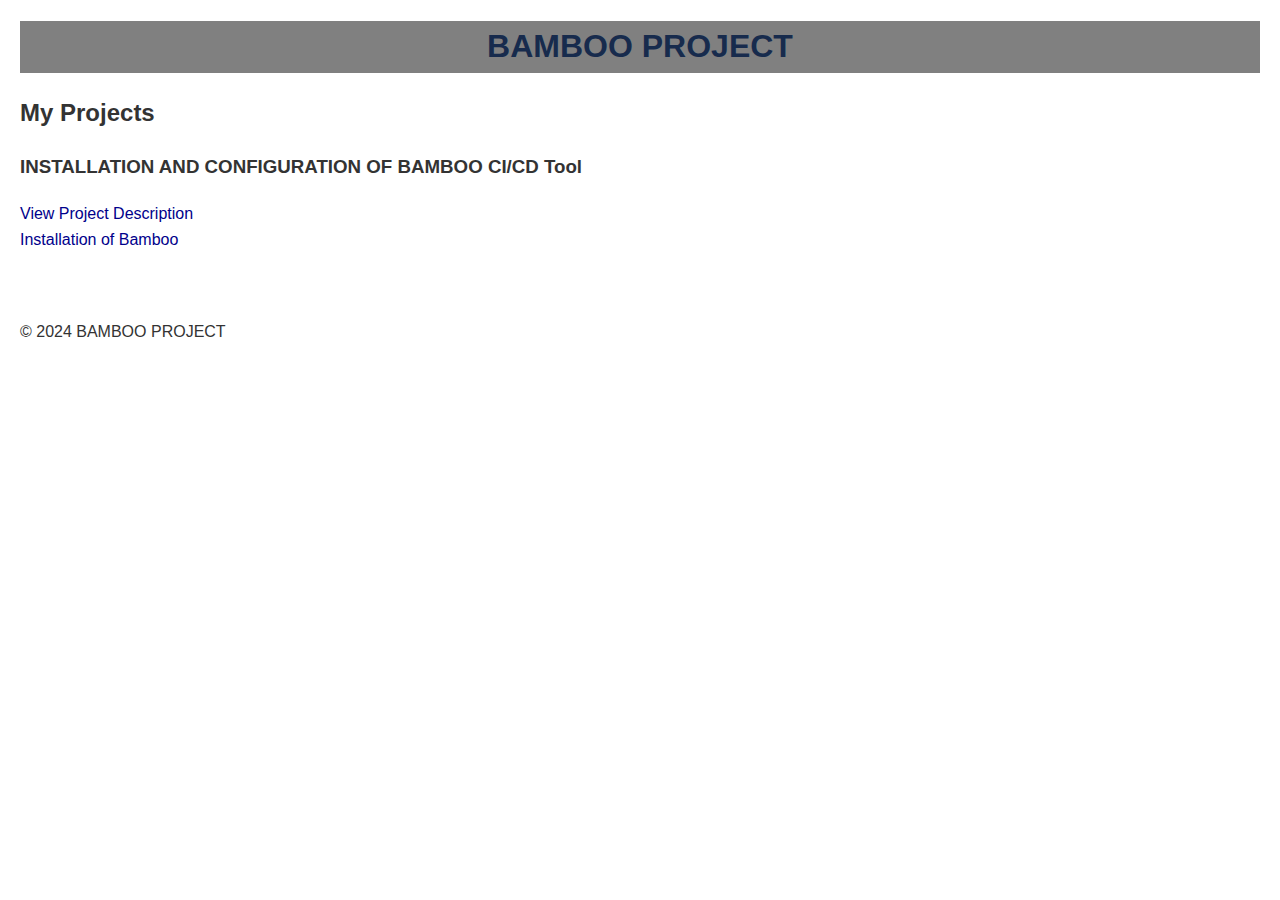
==== commit b1b1fc6c: "Update index.html" ====
--- a/index.html
+++ b/index.html
@@ -14,9 +14,9 @@
         <h2>My Projects</h2>
         <div class="project">
             <h3>INSTALLATION AND CONFIGURATION OF BAMBOO CI/CD Tool</h3>
-            <a href="index.html">View Project Description</a>
+            <a href="desc.html">View Project Description</a>
             <br>
-            <a href="Thirdpage.html">Installation of Bamboo</a>
+            <a href="Install.html">Installation of Bamboo</a>
         </div>
         <!-- Add more projects as needed -->
     </section>
--- a/style.css
+++ b/style.css
@@ -5,10 +5,10 @@
             color: #333;
         }
 
-        h1, h2 {
-    background-color: #FFF;
+        h1{
+    background-color: gray;
     color: #172B4D;
-    
+    text-align: center;
         }
 
         ol {
